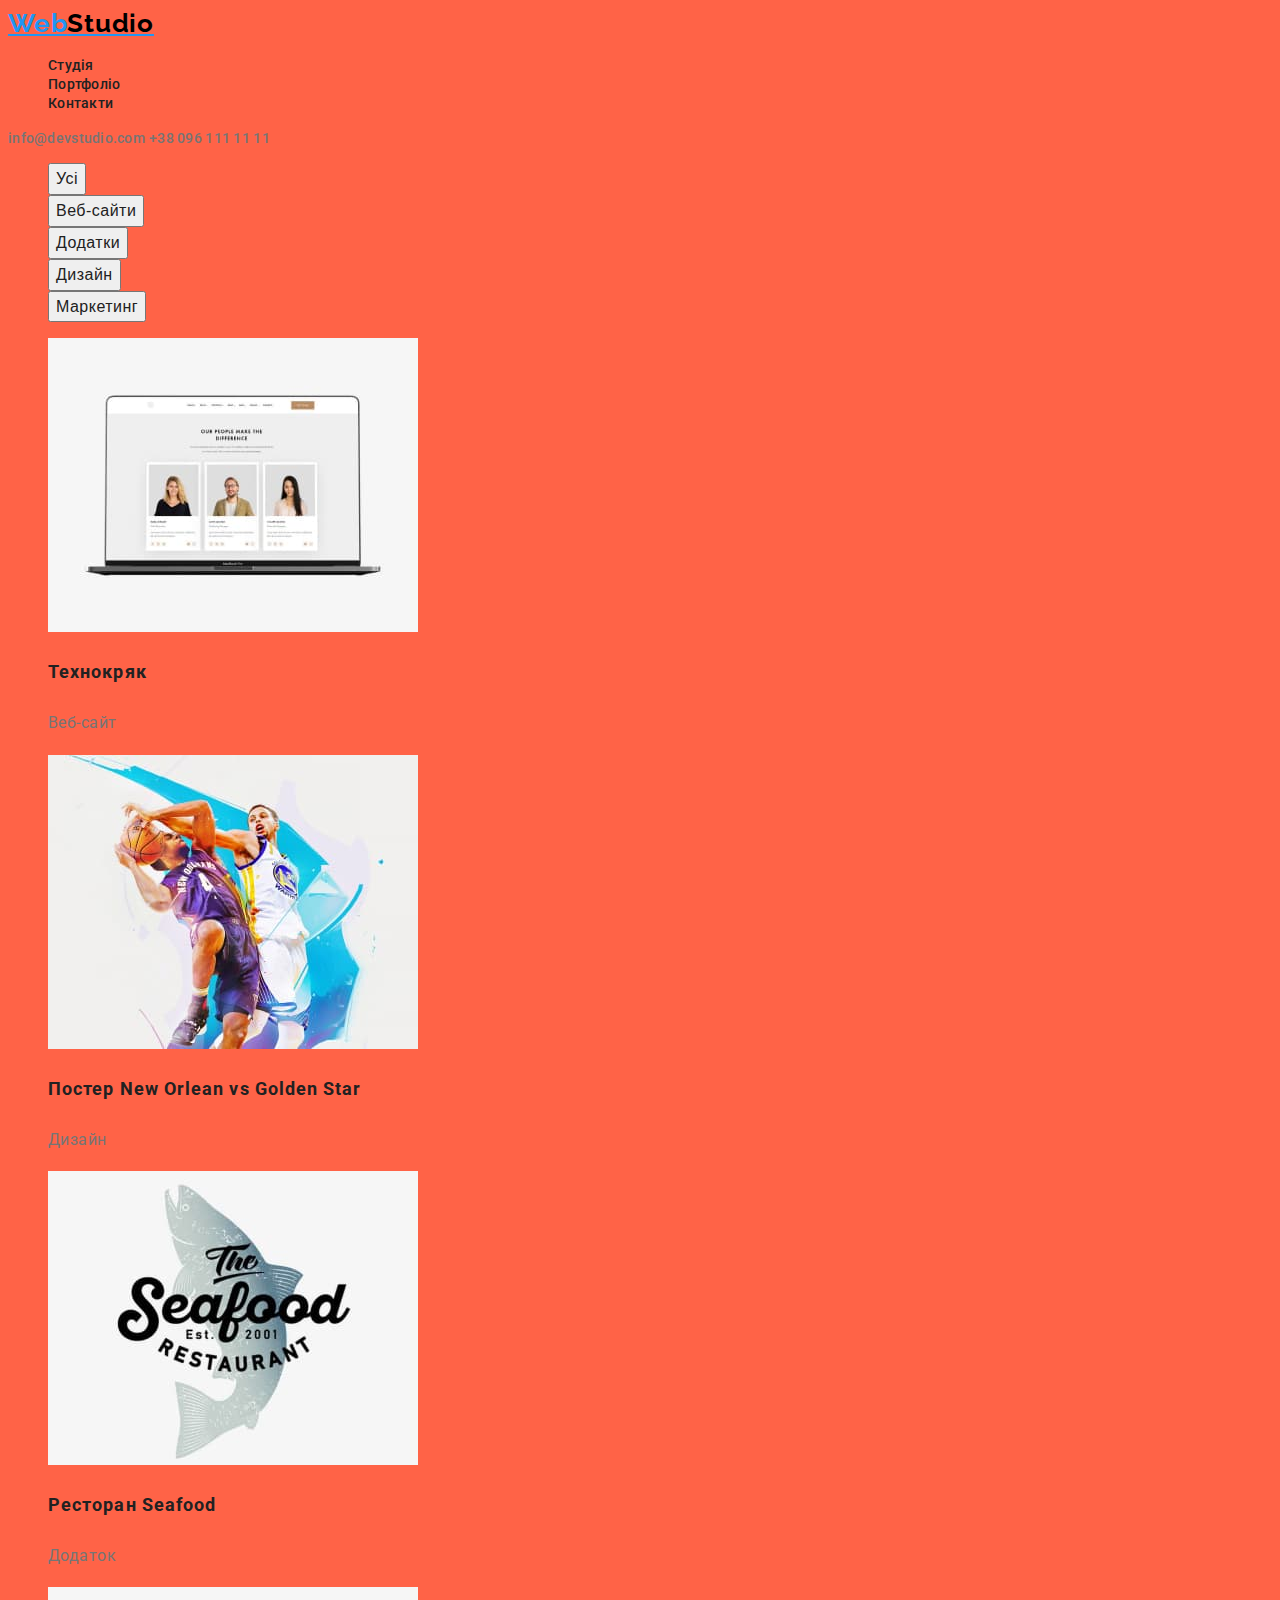
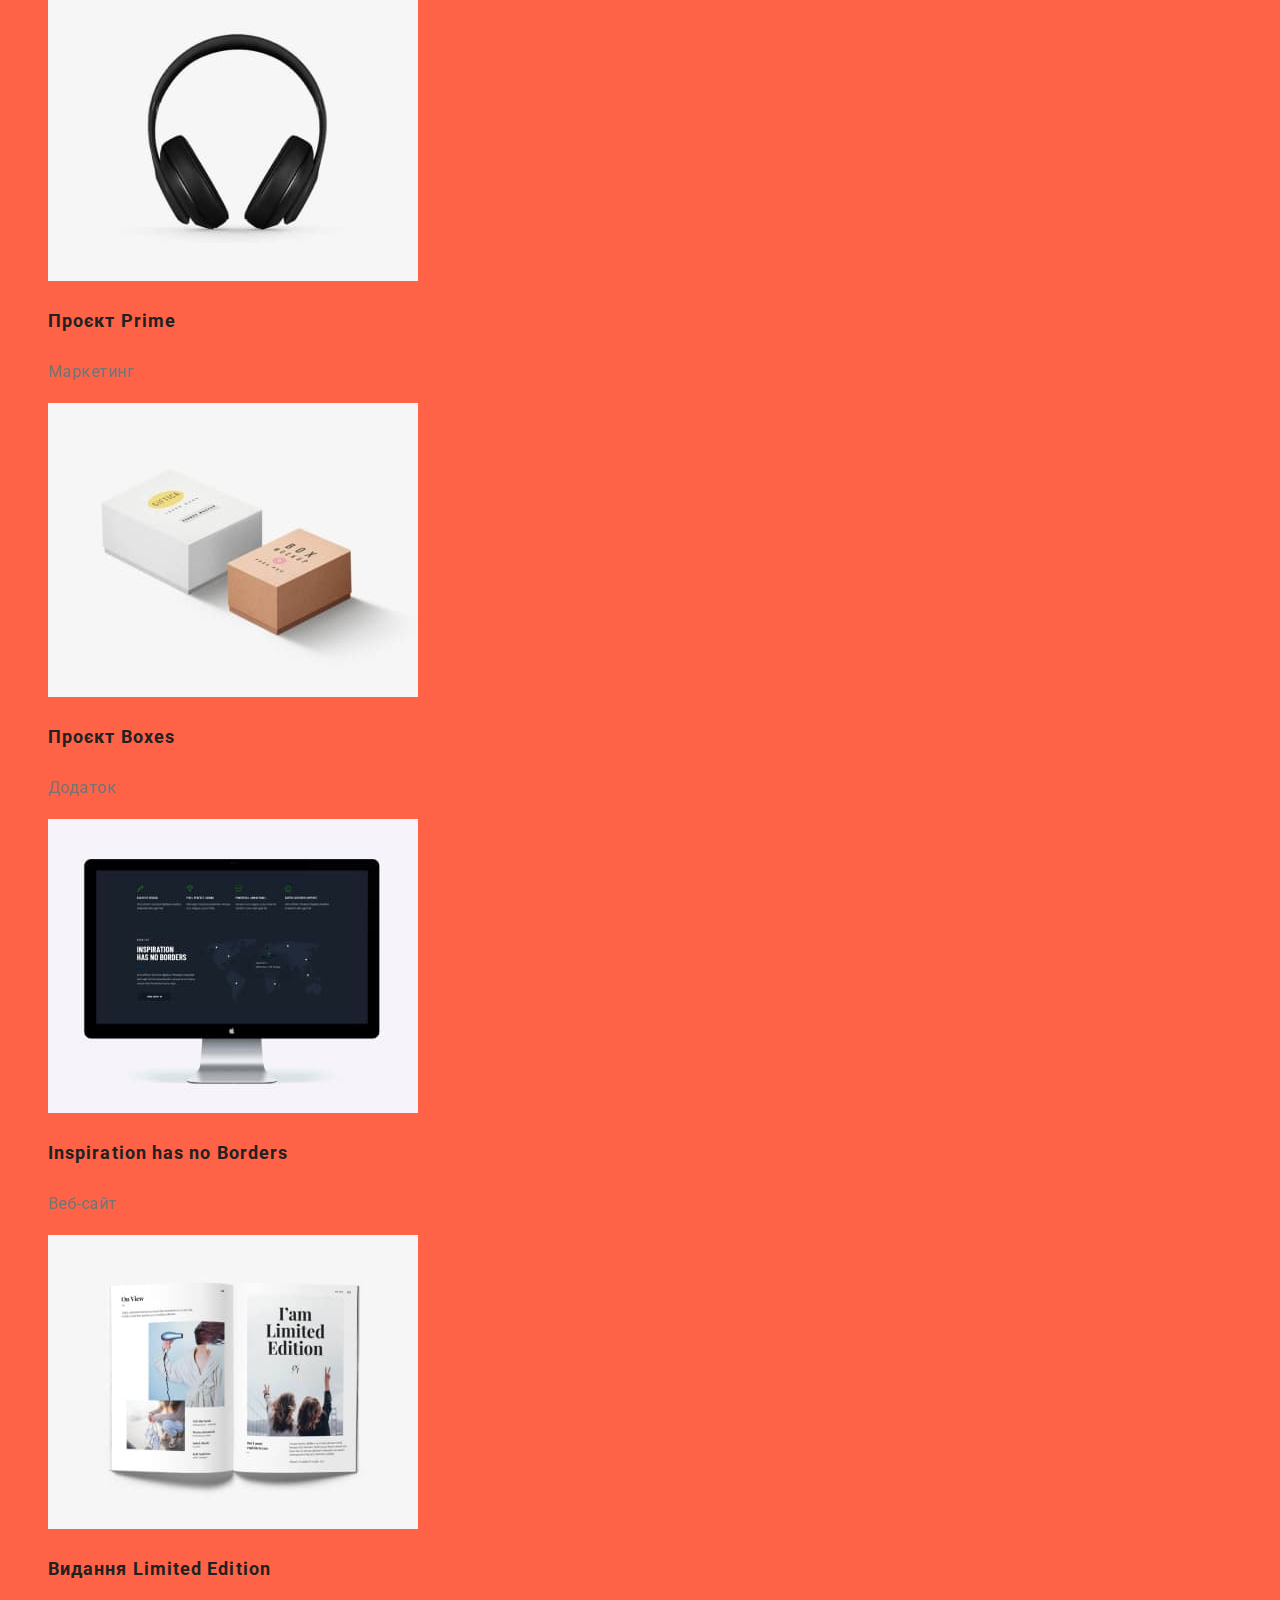
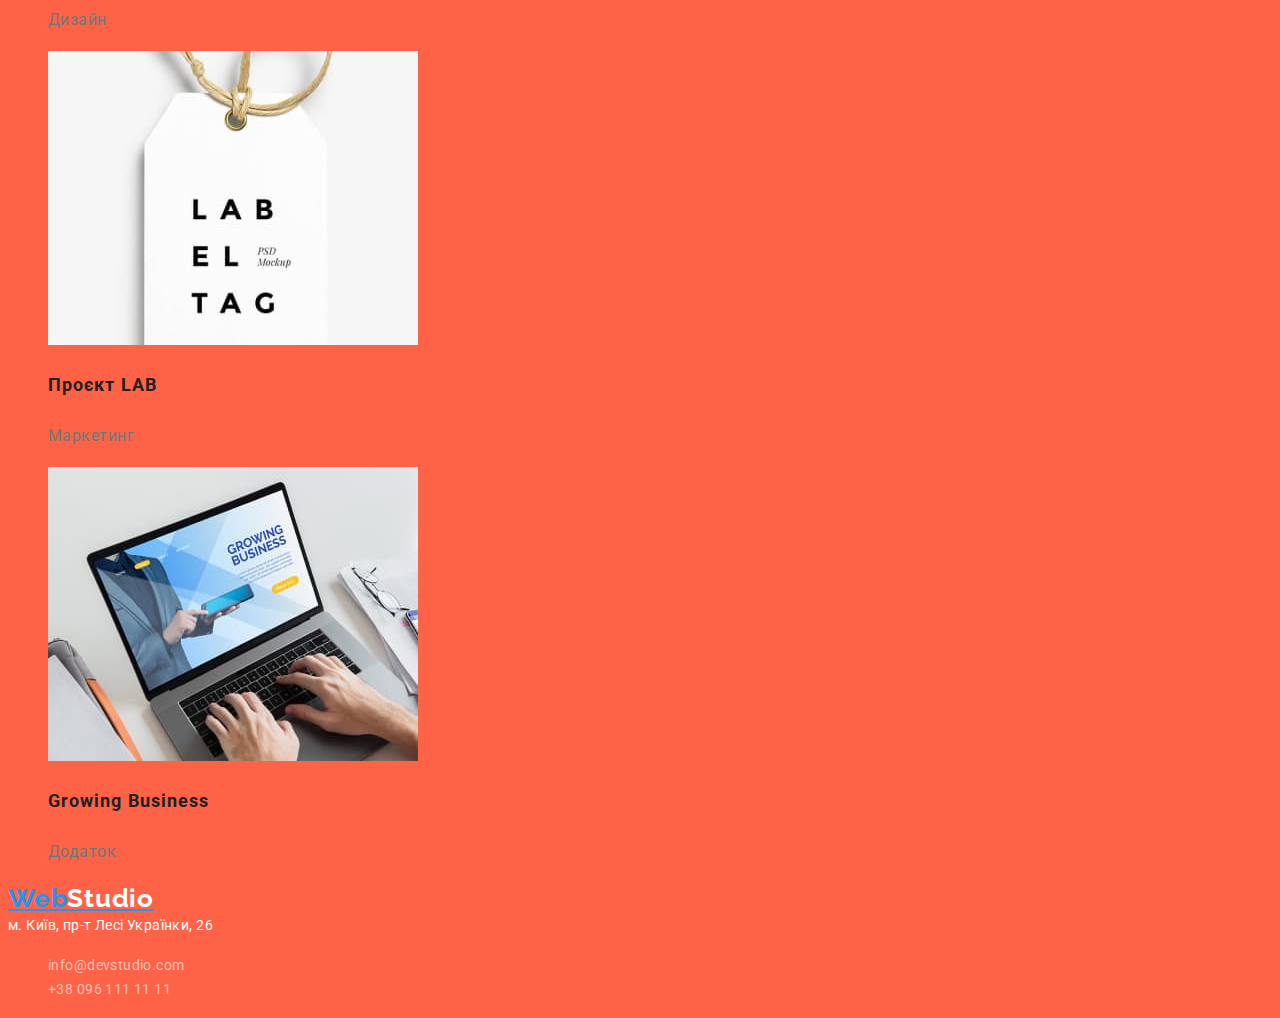
==== portfolio.html @ b123216f "HW-2" ====
<!DOCTYPE html>
<html lang="uk">

<head>
    <meta charset="UTF-8" />
    <meta http-equiv="X-UA-Compatible" content="IE=edge" />
    <meta name="viewport" content="width=device-width, initial-scale=1.0" />
    <title>WebStudio</title>
    <link rel="preconnect" href="https://fonts.googleapis.com" />
    <link rel="preconnect" href="https://fonts.gstatic.com" crossorigin />
    <link
        href="https://fonts.googleapis.com/css2?family=Montserrat:wght@400;700&family=Raleway:wght@700&family=Roboto:wght@400;500;700;900&display=swap"
        rel="stylesheet" />
    <link rel="stylesheet" href="./css/main.css" />
</head>

<body>
    <header class="header">
        <nav>
            <a class="heder-logo" href="link">Web<span class="webstudio-top">Studio</span></a>
            <ul class="heder-list list">
                <li class="heder-item">
                    <a class="heder-link link" href="">Студія</a>
                </li>
                <li class="heder-item">
                    <a class="heder-link link" href="">Портфоліо</a>
                </li>
                <li class="heder-item">
                    <a class="heder-link link" href="">Контакти</a>
                </li>
            </ul>
        </nav>
        <a class="heder-mail link" href="mailtoo:info@devstudio.com">info@devstudio.com</a>
        <a class="heder-tel link" href="tel:+380961111111">+38 096 111 11 11</a>
    </header>
    <main>
        <section class="btn">
            <h2 class="visually-hidden">hero</h2>
            <ul class="btn-list list">
            <li class="btn-item">
                <button class="btn-btn" type="button">Усі</button>
            </li>
            <li class="btn-item">
                <button class="btn-btn" type="button">Веб-сайти</button>
            </li>
            <li class="btn-item">
                <button class="btn-btn" type="button">Додатки</button>
            </li>
            <li class="btn-item">
                <button class="btn-btn" type="button">Дизайн</button>
            </li>
            <li class="btn-item">
                <button class="btn-btn" type="button">Маркетинг</button>
            </li>
        </ul>
        </section>
        
        <section>
            <h1 class="visually-hidden">our works></h1>
           <ul class="our-works-list list">
            <li class="our-works-item">
                <a class="our-works link" href="">
                    <img src="./portfolio/1.jpg" alt="фото" width="370"
              height="294">
                        <h3 class="our-works-title"> Технокряк</h3>
                            <p class="our-works-text">Веб-сайт</p>
                 </a>
            </li>
            <li class="our-works-item">
                <a class="our-works link" href="">
                    <img src="./portfolio/2.jpg" alt="фото" width="370" height="294">
                        <h3 class="our-works-title">Постер New Orlean vs Golden Star</h3>
                            <p class="our-works-text">Дизайн</p>
                </a>
            </li>
            <li class="our-works-item">
                <a class="our-works link" href="">
                    <img src="./portfolio/3.jpg" alt="фото" width="370" height="294">
                        <h3 class="our-works-title">Ресторан Seafood</h3>
                            <p class="our-works-text">Додаток</p>
                 </a>
            </li>
            <li class="our-works-item">
                <a class="our-works link" href="">
                    <img src="./portfolio/4.jpg" alt="фото" width="370" height="294">
                        <h3 class="our-works-title">Проєкт Prime</h3>
                            <p class="our-works-text">Маркетинг</p>
                 </a>
            </li>
            <li class="our-works-item">
                <a class="our-works link" href="">
                    <img src="./portfolio/5.jpg" alt="фото" width="370" height="294">
                        <h3 class="our-works-title">Проєкт Boxes</h3>
                            <p class="our-works-text">Додаток</p>
                </a>
            </li>
            <li class="our-works-item">
                <a class="our-works link" href="">
                    <img src="./portfolio/6.jpg" alt="фото" width="370" height="294">
                        <h3 class="our-works-title">Inspiration has no Borders</h3>
                            <p class="our-works-text">Веб-сайт</p>
                </a>
            </li>
            <li class="our-works-item">
                <a class="our-works link" href="">
                    <img src="./portfolio/7.jpg" alt="фото" width="370" height="294">
                        <h3 class="our-works-title">Видання Limited Edition</h3>
                            <p class="our-works-text">Дизайн</p>
                </a>
            </li>
            <li class="our-works-item">
                <a class="our-works link" href="">
                    <img src="./portfolio/8.jpg" alt="фото" width="370"
              height="294">
                        <h3 class="our-works-title">Проєкт LAB</h3>
                            <p class="our-works-text">Маркетинг</p>
                 </a>
            </li>
            <li class="our-works-item">
                <a class="our-works link" href="">
                    <img src="./portfolio/9.jpg" alt="фото" width="370" height="294">
                        <h3 class="our-works-title">Growing Business</h3>
                            <p class="our-works-text">Додаток</p>
               </a>
            </li>
           </ul>
        </section>
    </main>
    <footer class="footer">
        <a class="footer-logo" href="link">Web<span class="webstudio-bottom">Studio</span></a>
        <address class="footer-address">м. Київ, пр-т Лесі Українки, 26</address>
        <ul class="footer-list list">
            <li class="footer-item">
                <a class="footer-mail link" href="mailtoo:info@devstudio.com">info@devstudio.com</a>
            </li>
            <li class="footer-item">
                <a class="footer-tel link" href="tel:+380961111111">+38 096 111 11 11</a>
            </li>
        </ul>
    </footer>
</body>

</html>
---- css/main.css ----
:root {
  --main-title-color: #ffffff;
  --main-btn-color: #ffffff;
  --second-title-color: #212121;
  --second-btn-color: #303030;
  --accent-color: #2196f3;
  --main-font: "Raleway", sans-serif;
}

body {
  font-family: "Roboto", sans-serif;
  background-color: tomato;
}

.list {
  list-style: none;
}

.link {
  text-decoration: none;
}
.visually-hidden {
    position: absolute;
    white-space: nowrap;
    width: 1px;
    height: 1px;
    overflow: hidden;
    border: 0;
    padding: 0;
    clip: rect(0 0 0 0);
    clip-path: inset(50%);
    margin: -1px;
}
/* ============HEADER=========== */
.heder-logo {
  font-family: "Raleway", sans-serif;
  font-style: normal;
  font-weight: 700;
  font-size: 26px;
  line-height: 1.19;
  letter-spacing: 0.03em;
  color: #2196f3;
}

.webstudio-top {
  color: black;
}

.heder-link {
  font-weight: 500;
  font-size: 14px;
  line-height: 1.14;
  letter-spacing: 0.02em;
  color: #212121;
}

.heder-mail,
.heder-tel {
  font-weight: 500;
  font-size: 14px;
  line-height: 1.14;
  letter-spacing: 0.02em;
  color: #757575;
}

.heder-link:hover,
.heder-mail:hover,
.heder-tel:hover {
  color: #2196f3;
}

.heder-link:focus,
.heder-mail:focus,
.heder-tel:focus {
  color: #2196f3;
}
/* ============BUTTON=========== */

.btn-btn {
  font-weight: 500;
  font-size: 16px;
  line-height: 1.62;
  text-align: center;
  letter-spacing: 0.03em;
  color: #212121;
}
/* ============OUR WORKS=========== */

.our-works-title {
  font-weight: 700;
  font-size: 18px;
  line-height: 2;
  letter-spacing: 0.06em;
  color: #212121;
}

.our-works-text {
  font-weight: 400;
  font-size: 16px;
  line-height: 1.88;
  letter-spacing: 0.03em;
  color: #757575;
}

/* ============FOOTER=========== */

.footer-logo {
  font-family: "Raleway", sans-serif;
  font-weight: 700;
  font-size: 26px;
  line-height: 1.19;
  letter-spacing: 0.03em;
  color: #2196f3;
}

.webstudio-bottom {
  color: #ffffff;
}

.footer-address {
  font-style: normal;
  font-weight: 400;
  font-size: 14px;
  line-height: 1.71;
  letter-spacing: 0.03em;
  color: #ffffff;
}

.footer-mail,
.footer-tel {
  font-weight: 400;
  font-size: 14px;
  line-height: 1.71;
  letter-spacing: 0.03em;
  color: rgba(255, 255, 255, 0.6);
}

.footer-mail:hover,
.footer-tel:hover {
  color: #2196f3;
}
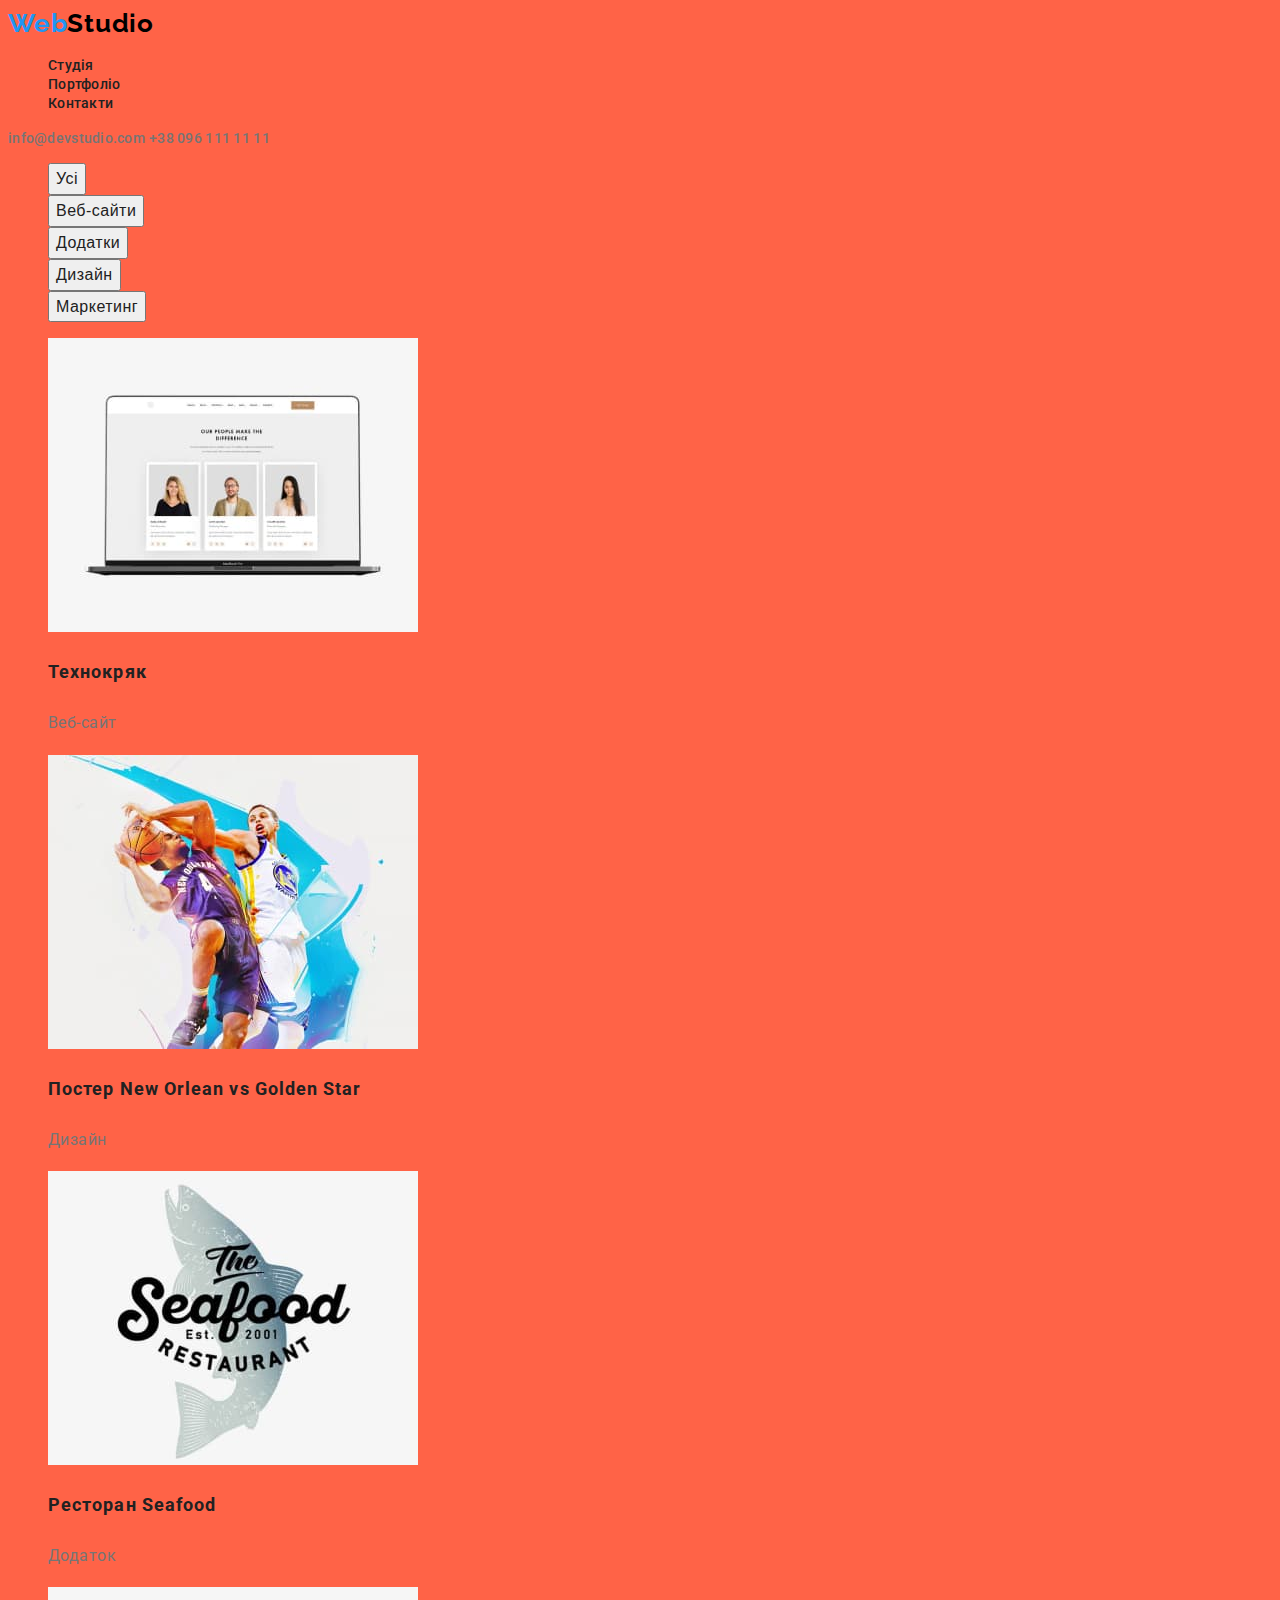
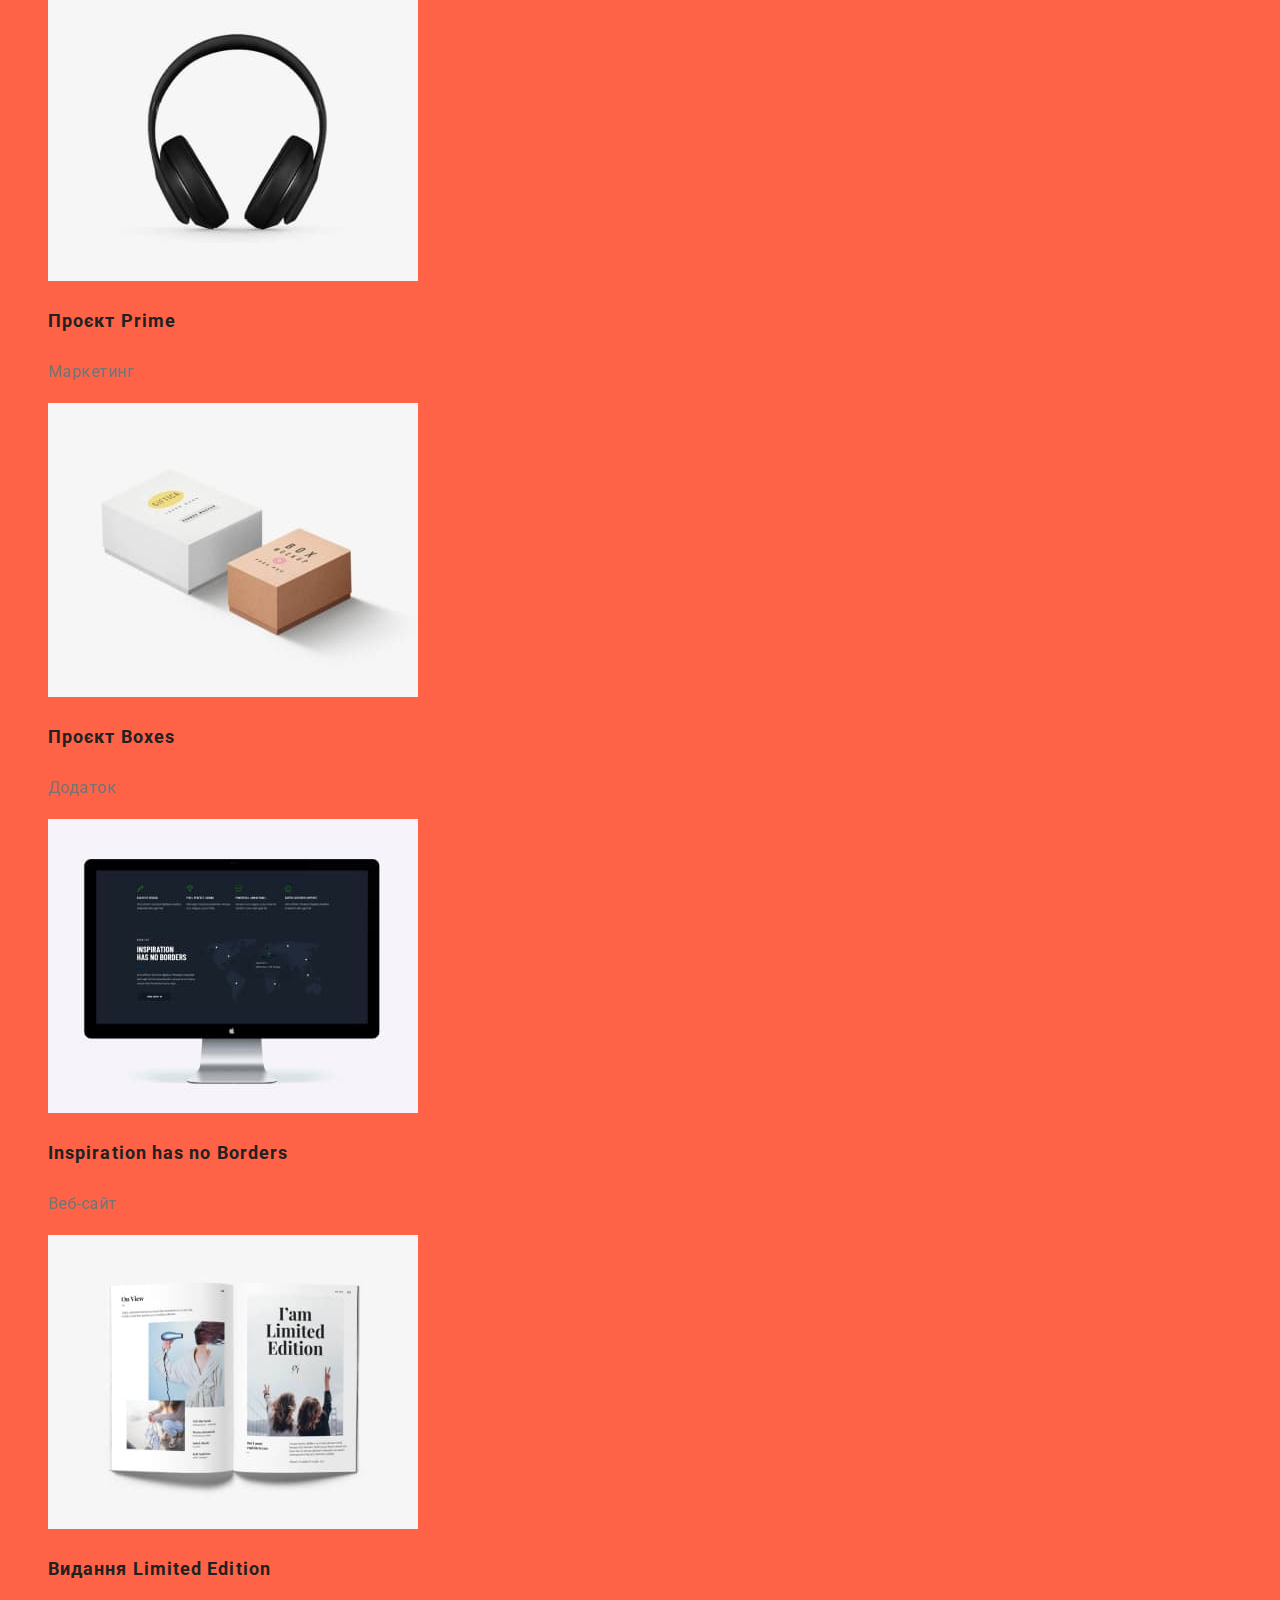
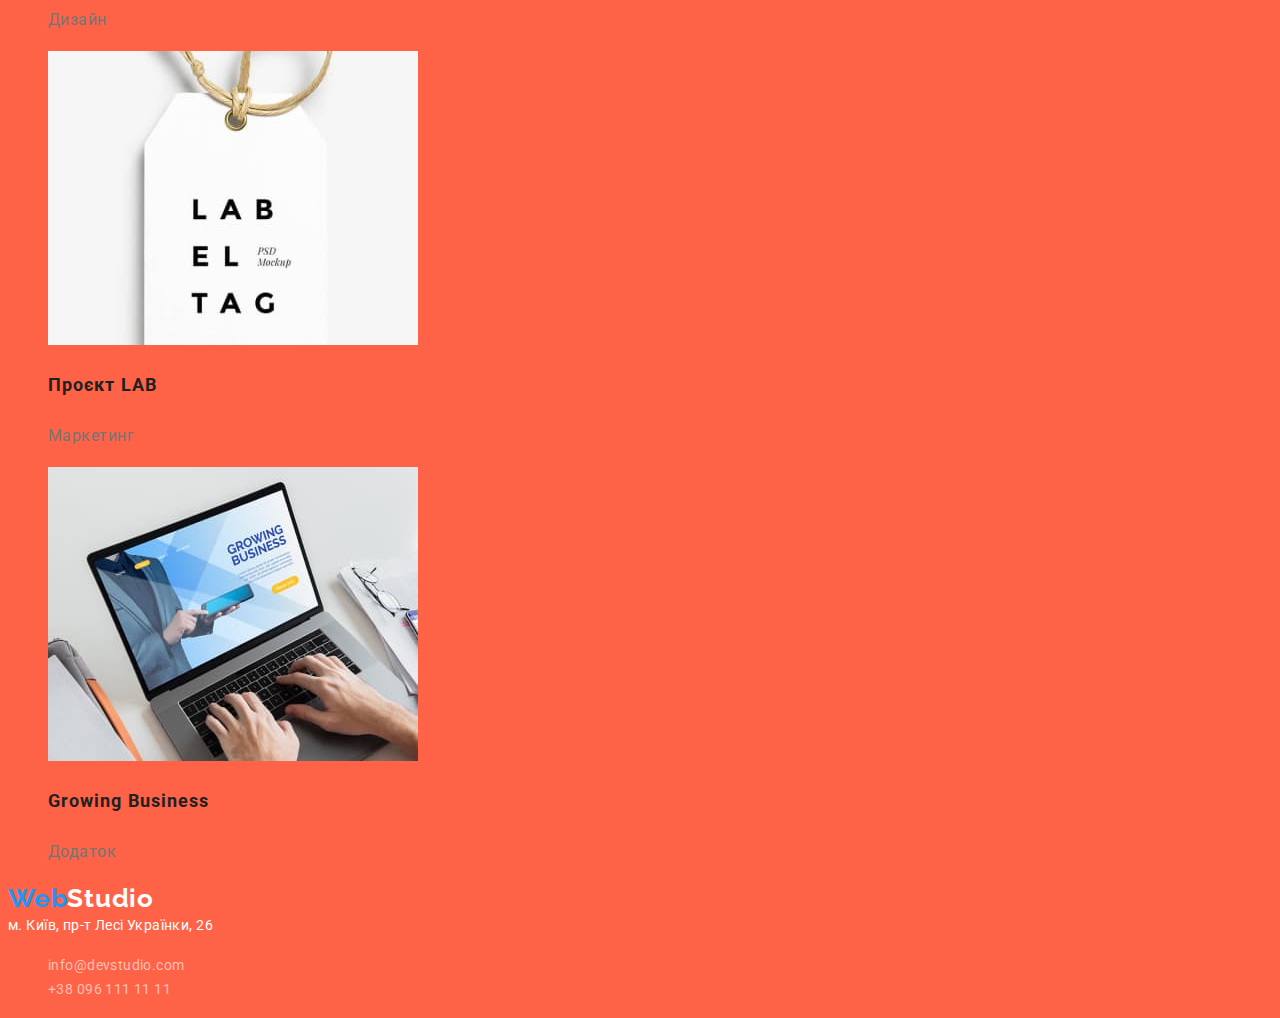
==== commit b5ee81d2: "correction" ====
--- a/portfolio.html
+++ b/portfolio.html
@@ -17,10 +17,10 @@
 <body>
     <header class="header">
         <nav>
-            <a class="heder-logo" href="link">Web<span class="webstudio-top">Studio</span></a>
+            <a class="heder-logo link" href="link">Web<span class="webstudio-top">Studio</span></a>
             <ul class="heder-list list">
                 <li class="heder-item">
-                    <a class="heder-link link" href="">Студія</a>
+                    <a class="heder-link link" href="./index.html">Студія</a>
                 </li>
                 <li class="heder-item">
                     <a class="heder-link link" href="">Портфоліо</a>
@@ -69,42 +69,42 @@
             <li class="our-works-item">
                 <a class="our-works link" href="">
                     <img src="./portfolio/2.jpg" alt="фото" width="370" height="294">
-                        <h3 class="our-works-title">Постер New Orlean vs Golden Star</h3>
+                        <h3 class="our-works-title">Постер <span lang="en">New Orlean vs Golden Star</span></h3>
                             <p class="our-works-text">Дизайн</p>
                 </a>
             </li>
             <li class="our-works-item">
                 <a class="our-works link" href="">
                     <img src="./portfolio/3.jpg" alt="фото" width="370" height="294">
-                        <h3 class="our-works-title">Ресторан Seafood</h3>
+                        <h3 class="our-works-title">Ресторан <span lang="en">Seafood</span></h3>
                             <p class="our-works-text">Додаток</p>
                  </a>
             </li>
             <li class="our-works-item">
                 <a class="our-works link" href="">
                     <img src="./portfolio/4.jpg" alt="фото" width="370" height="294">
-                        <h3 class="our-works-title">Проєкт Prime</h3>
+                        <h3 class="our-works-title">Проєкт <span lang="en">Prime</span></h3>
                             <p class="our-works-text">Маркетинг</p>
                  </a>
             </li>
             <li class="our-works-item">
                 <a class="our-works link" href="">
                     <img src="./portfolio/5.jpg" alt="фото" width="370" height="294">
-                        <h3 class="our-works-title">Проєкт Boxes</h3>
+                        <h3 class="our-works-title">Проєкт <span lang="en">Boxes</span></h3>
                             <p class="our-works-text">Додаток</p>
                 </a>
             </li>
             <li class="our-works-item">
                 <a class="our-works link" href="">
                     <img src="./portfolio/6.jpg" alt="фото" width="370" height="294">
-                        <h3 class="our-works-title">Inspiration has no Borders</h3>
+                        <h3 class="our-works-title"> <span lang="en">Inspiration has no Borders</span></h3>
                             <p class="our-works-text">Веб-сайт</p>
                 </a>
             </li>
             <li class="our-works-item">
                 <a class="our-works link" href="">
                     <img src="./portfolio/7.jpg" alt="фото" width="370" height="294">
-                        <h3 class="our-works-title">Видання Limited Edition</h3>
+                        <h3 class="our-works-title">Видання <span lang="en">Limited Edition</span></h3>
                             <p class="our-works-text">Дизайн</p>
                 </a>
             </li>
@@ -112,14 +112,14 @@
                 <a class="our-works link" href="">
                     <img src="./portfolio/8.jpg" alt="фото" width="370"
               height="294">
-                        <h3 class="our-works-title">Проєкт LAB</h3>
+                        <h3 class="our-works-title">Проєкт <span lang="en">LAB</span></h3>
                             <p class="our-works-text">Маркетинг</p>
                  </a>
             </li>
             <li class="our-works-item">
                 <a class="our-works link" href="">
                     <img src="./portfolio/9.jpg" alt="фото" width="370" height="294">
-                        <h3 class="our-works-title">Growing Business</h3>
+                        <h3 class="our-works-title"> <span lang="en">Growing Business</span></h3>
                             <p class="our-works-text">Додаток</p>
                </a>
             </li>
@@ -127,7 +127,7 @@
         </section>
     </main>
     <footer class="footer">
-        <a class="footer-logo" href="link">Web<span class="webstudio-bottom">Studio</span></a>
+        <a class="footer-logo link" href="link">Web<span class="webstudio-bottom">Studio</span></a>
         <address class="footer-address">м. Київ, пр-т Лесі Українки, 26</address>
         <ul class="footer-list list">
             <li class="footer-item">
--- a/css/main.css
+++ b/css/main.css
@@ -39,7 +39,7 @@
   font-size: 26px;
   line-height: 1.19;
   letter-spacing: 0.03em;
-  color: #2196f3;
+  color: var(--accent-color)
 }
 
 .webstudio-top {
@@ -51,7 +51,7 @@
   font-size: 14px;
   line-height: 1.14;
   letter-spacing: 0.02em;
-  color: #212121;
+  color:var(--second-title-color)
 }
 
 .heder-mail,
@@ -66,13 +66,13 @@
 .heder-link:hover,
 .heder-mail:hover,
 .heder-tel:hover {
-  color: #2196f3;
+  color:var(--accent-color)
 }
 
 .heder-link:focus,
 .heder-mail:focus,
 .heder-tel:focus {
-  color: #2196f3;
+  color:var(--accent-color)
 }
 /* ============BUTTON=========== */
 
@@ -82,7 +82,7 @@
   line-height: 1.62;
   text-align: center;
   letter-spacing: 0.03em;
-  color: #212121;
+  color:var(--second-title-color)
 }
 /* ============OUR WORKS=========== */
 
@@ -91,12 +91,11 @@
   font-size: 18px;
   line-height: 2;
   letter-spacing: 0.06em;
-  color: #212121;
+  color:var(--second-title-color)
 }
 
 .our-works-text {
-  font-weight: 400;
-  font-size: 16px;
+    font-size: 16px;
   line-height: 1.88;
   letter-spacing: 0.03em;
   color: #757575;
@@ -110,7 +109,7 @@
   font-size: 26px;
   line-height: 1.19;
   letter-spacing: 0.03em;
-  color: #2196f3;
+  color:var(--accent-color)
 }
 
 .webstudio-bottom {
@@ -119,7 +118,6 @@
 
 .footer-address {
   font-style: normal;
-  font-weight: 400;
   font-size: 14px;
   line-height: 1.71;
   letter-spacing: 0.03em;
@@ -128,7 +126,6 @@
 
 .footer-mail,
 .footer-tel {
-  font-weight: 400;
   font-size: 14px;
   line-height: 1.71;
   letter-spacing: 0.03em;
@@ -137,5 +134,5 @@
 
 .footer-mail:hover,
 .footer-tel:hover {
-  color: #2196f3;
+  color:var(--accent-color)
 }
